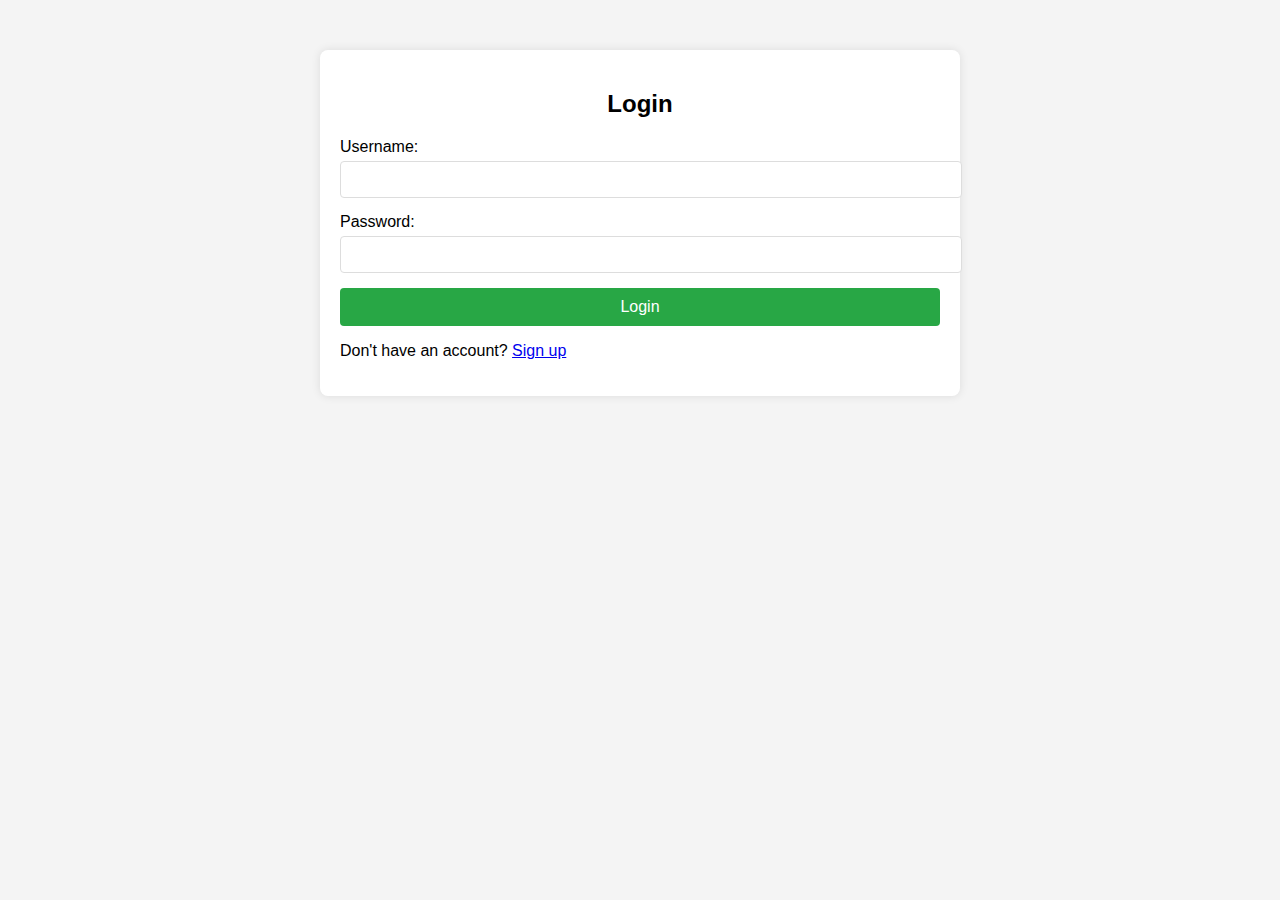
==== index.html @ 101bd104 "Initial commit" ====
<!DOCTYPE html>
<html lang="en">
<head>
    <meta charset="UTF-8">
    <meta name="viewport" content="width=device-width, initial-scale=1.0">
    <title>Login</title>
    <link rel="stylesheet" href="styles.css">
</head>
<body>
    <div class="container">
        <h2>Login</h2>
        <form id="loginForm">
            <div class="form-group">
                <label for="username">Username:</label>
                <input type="text" id="username" required>
            </div>
            <div class="form-group">
                <label for="password">Password:</label>
                <input type="password" id="password" required>
            </div>
            <button type="submit">Login</button>
            <p>Don't have an account? <a href="signup.html">Sign up</a></p>
        </form>
    </div>
    <script src="scripts.js"></script>
</body>
</html>
---- styles.css ----
body {
    font-family: Arial, sans-serif;
    background-color: #f4f4f4;
    margin: 0;
    padding: 0;
}

.container {
    max-width: 600px;
    margin: 50px auto;
    padding: 20px;
    background-color: #fff;
    border-radius: 8px;
    box-shadow: 0 0 10px rgba(0, 0, 0, 0.1);
}

h2, h3 {
    text-align: center;
}

.form-group {
    margin-bottom: 15px;
}

label {
    display: block;
    margin-bottom: 5px;
}

input[type="text"], input[type="password"], textarea, select, input[type="date"] {
    width: 100%;
    padding: 10px;
    border: 1px solid #ddd;
    border-radius: 4px;
}

button {
    width: 100%;
    padding: 10px;
    border: none;
    background-color: #28a745;
    color: white;
    font-size: 16px;
    border-radius: 4px;
    cursor: pointer;
}

button:hover {
    background-color: #218838;
}

.task-list ul {
    list-style-type: none;
    padding: 0;
}

.task-list li {
    padding: 10px;
    border: 1px solid #ddd;
    margin-bottom: 5px;
    border-radius: 4px;
    display: flex;
    justify-content: space-between;
    align-items: center;
}

.task-list .task-details {
    display: flex;
    flex-direction: column;
}

.task-list .task-actions {
    display: flex;
    gap: 10px;
}

.task-list .task-actions button {
    padding: 5px;
    font-size: 14px;
}
.completed {
    text-decoration: line-through;
    color: gray;
}
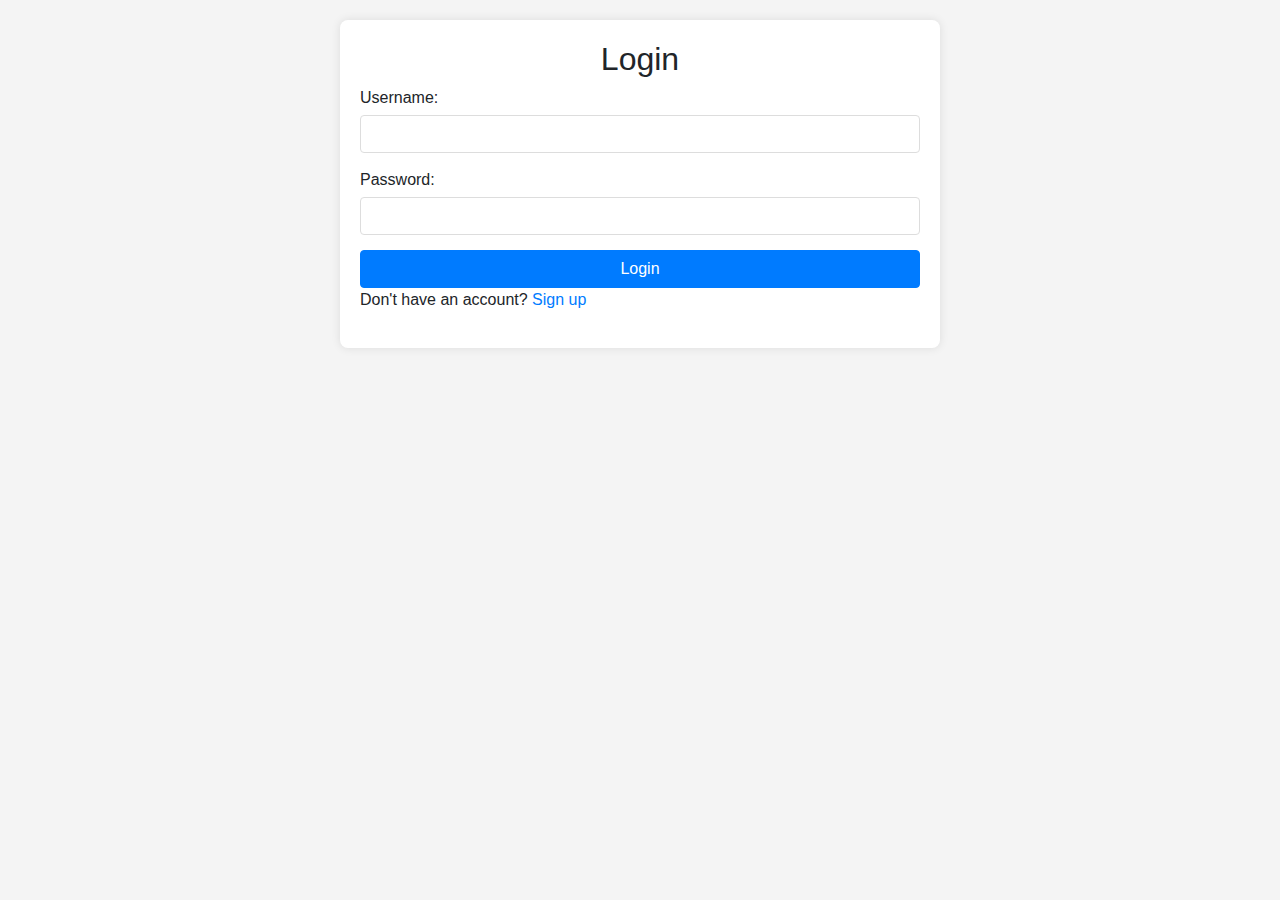
==== commit d15e5bc0: "Updated application with validation and design improvements" ====
--- a/index.html
+++ b/index.html
@@ -4,24 +4,30 @@
     <meta charset="UTF-8">
     <meta name="viewport" content="width=device-width, initial-scale=1.0">
     <title>Login</title>
+    <!-- Bootstrap CSS -->
+    <link rel="stylesheet" href="https://stackpath.bootstrapcdn.com/bootstrap/4.5.2/css/bootstrap.min.css">
+    <!-- Custom CSS -->
     <link rel="stylesheet" href="styles.css">
 </head>
 <body>
     <div class="container">
-        <h2>Login</h2>
+        <h2 class="text-center">Login</h2>
         <form id="loginForm">
             <div class="form-group">
                 <label for="username">Username:</label>
-                <input type="text" id="username" required>
+                <input type="text" class="form-control" id="username" required minlength="3">
             </div>
             <div class="form-group">
                 <label for="password">Password:</label>
-                <input type="password" id="password" required>
+                <input type="password" class="form-control" id="password" required minlength="6">
             </div>
-            <button type="submit">Login</button>
+            <button type="submit" class="btn btn-primary">Login</button>
             <p>Don't have an account? <a href="signup.html">Sign up</a></p>
         </form>
     </div>
+    <!-- jQuery -->
+    <script src="https://code.jquery.com/jquery-3.6.0.min.js"></script>
+    <!-- Custom JS -->
     <script src="scripts.js"></script>
 </body>
 </html>
--- a/styles.css
+++ b/styles.css
@@ -7,7 +7,7 @@
 
 .container {
     max-width: 600px;
-    margin: 50px auto;
+    margin: 20px auto;
     padding: 20px;
     background-color: #fff;
     border-radius: 8px;
@@ -49,6 +49,14 @@
     background-color: #218838;
 }
 
+button.danger {
+    background-color: #dc3545;
+}
+
+button.danger:hover {
+    background-color: #c82333;
+}
+
 .task-list ul {
     list-style-type: none;
     padding: 0;
@@ -78,7 +86,14 @@
     padding: 5px;
     font-size: 14px;
 }
+
 .completed {
     text-decoration: line-through;
     color: gray;
 }
+
+.no-tasks {
+    text-align: center;
+    color: gray;
+    margin-top: 20px;
+}
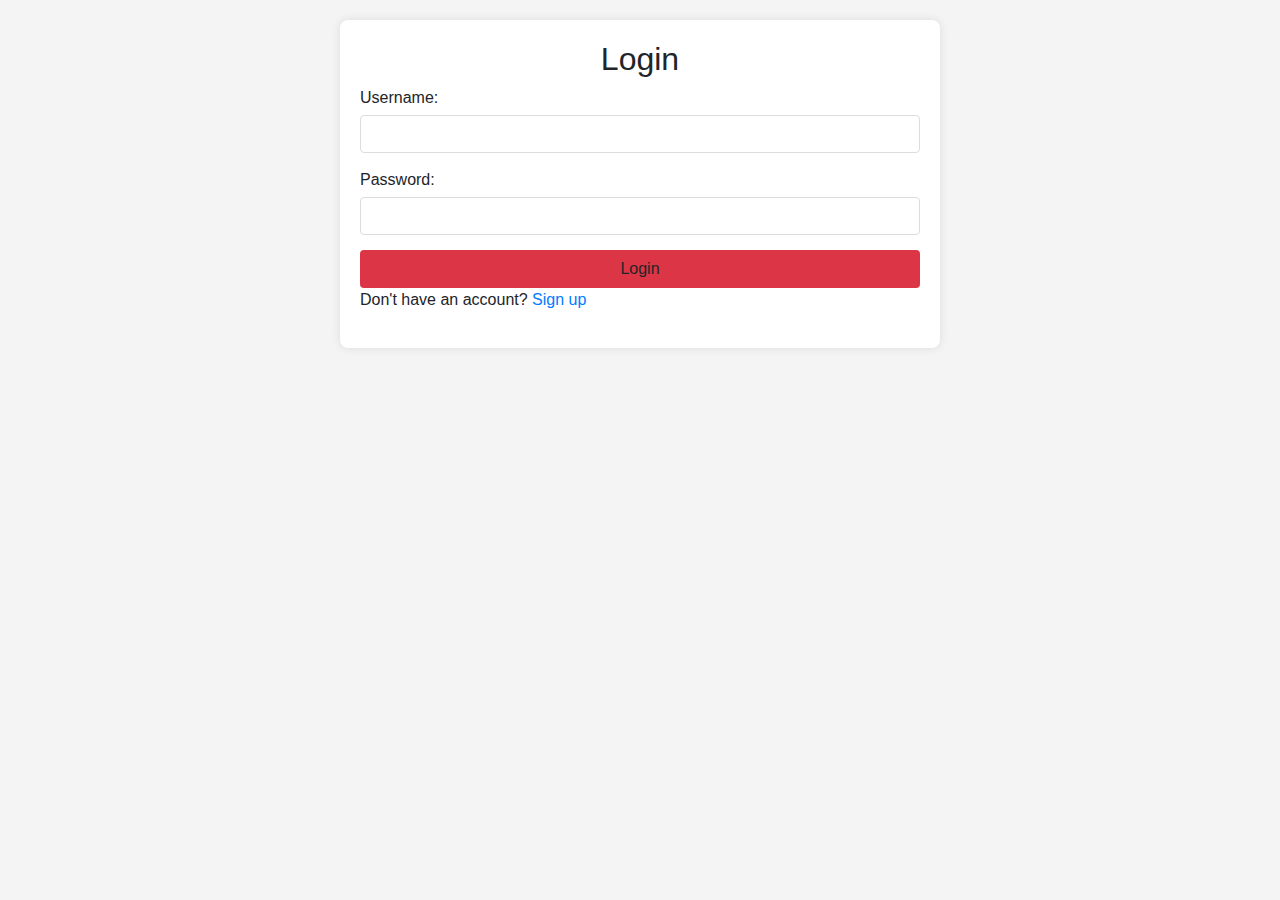
==== commit 009ac05f: "Changed login button to red and improved validation feedback" ====
--- a/index.html
+++ b/index.html
@@ -21,7 +21,7 @@
                 <label for="password">Password:</label>
                 <input type="password" class="form-control" id="password" required minlength="6">
             </div>
-            <button type="submit" class="btn btn-primary">Login</button>
+            <button type="submit" class="btn login">Login</button>
             <p>Don't have an account? <a href="signup.html">Sign up</a></p>
         </form>
     </div>
--- a/styles.css
+++ b/styles.css
@@ -38,15 +38,18 @@
     width: 100%;
     padding: 10px;
     border: none;
-    background-color: #28a745;
     color: white;
     font-size: 16px;
     border-radius: 4px;
     cursor: pointer;
 }
 
-button:hover {
-    background-color: #218838;
+button.login {
+    background-color: #dc3545;
+}
+
+button.login:hover {
+    background-color: #dc3545; /* Keep the same color on hover */
 }
 
 button.danger {
@@ -54,6 +57,15 @@
 }
 
 button.danger:hover {
+    background-color: #c82333;
+}
+
+button.logout {
+    background-color: #dc3545;
+    margin-top: 10px;
+}
+
+button.logout:hover {
     background-color: #c82333;
 }
 
@@ -97,3 +109,13 @@
     color: gray;
     margin-top: 20px;
 }
+
+.error {
+    border-color: red;
+}
+
+.error-message {
+    color: red;
+    font-size: 12px;
+    margin-top: 5px;
+}
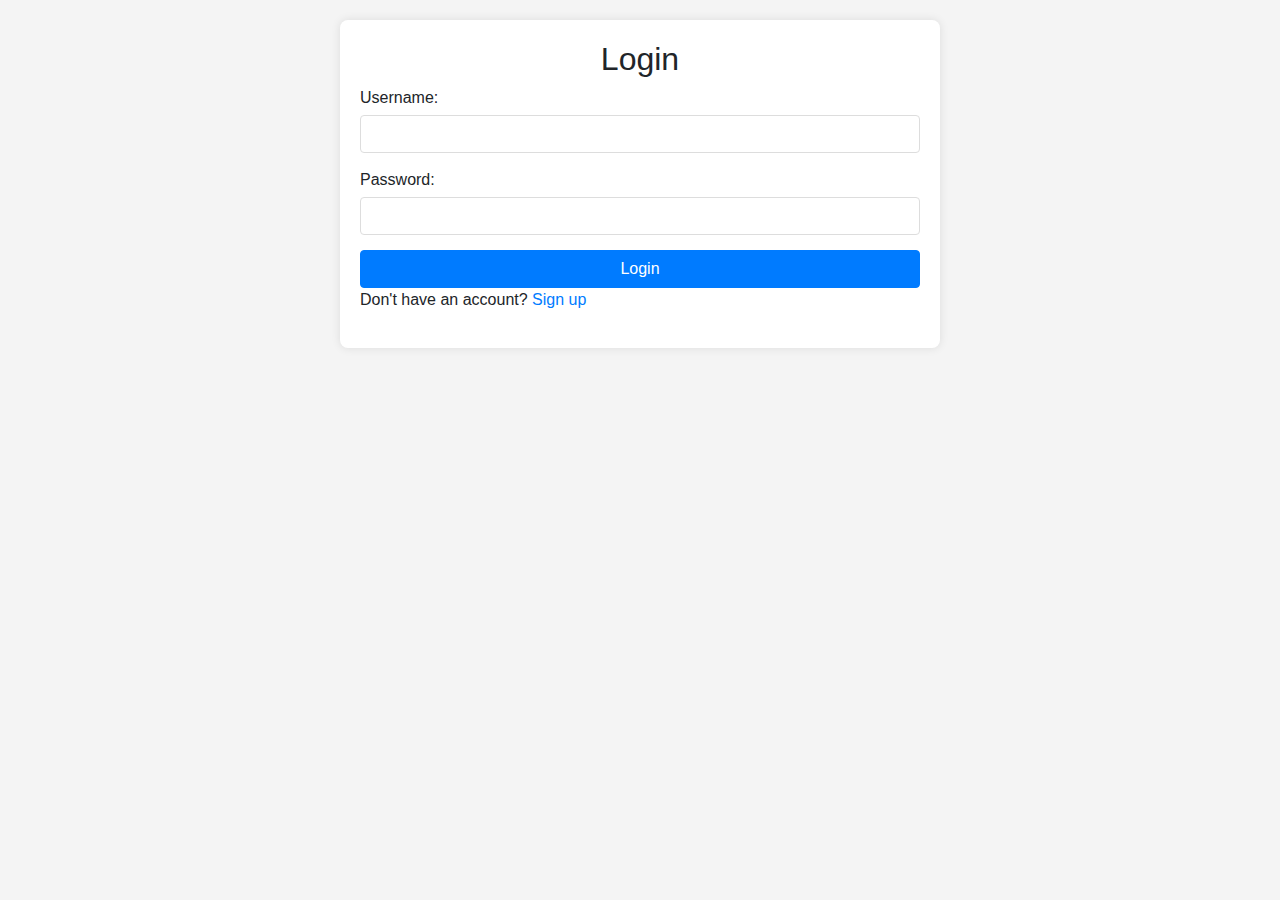
==== commit dc3283ba: "Changed login button to red and improved validation feedback" ====
--- a/index.html
+++ b/index.html
@@ -21,7 +21,7 @@
                 <label for="password">Password:</label>
                 <input type="password" class="form-control" id="password" required minlength="6">
             </div>
-            <button type="submit" class="btn login">Login</button>
+            <button type="submit" class="btn btn-primary">Login</button>
             <p>Don't have an account? <a href="signup.html">Sign up</a></p>
         </form>
     </div>
